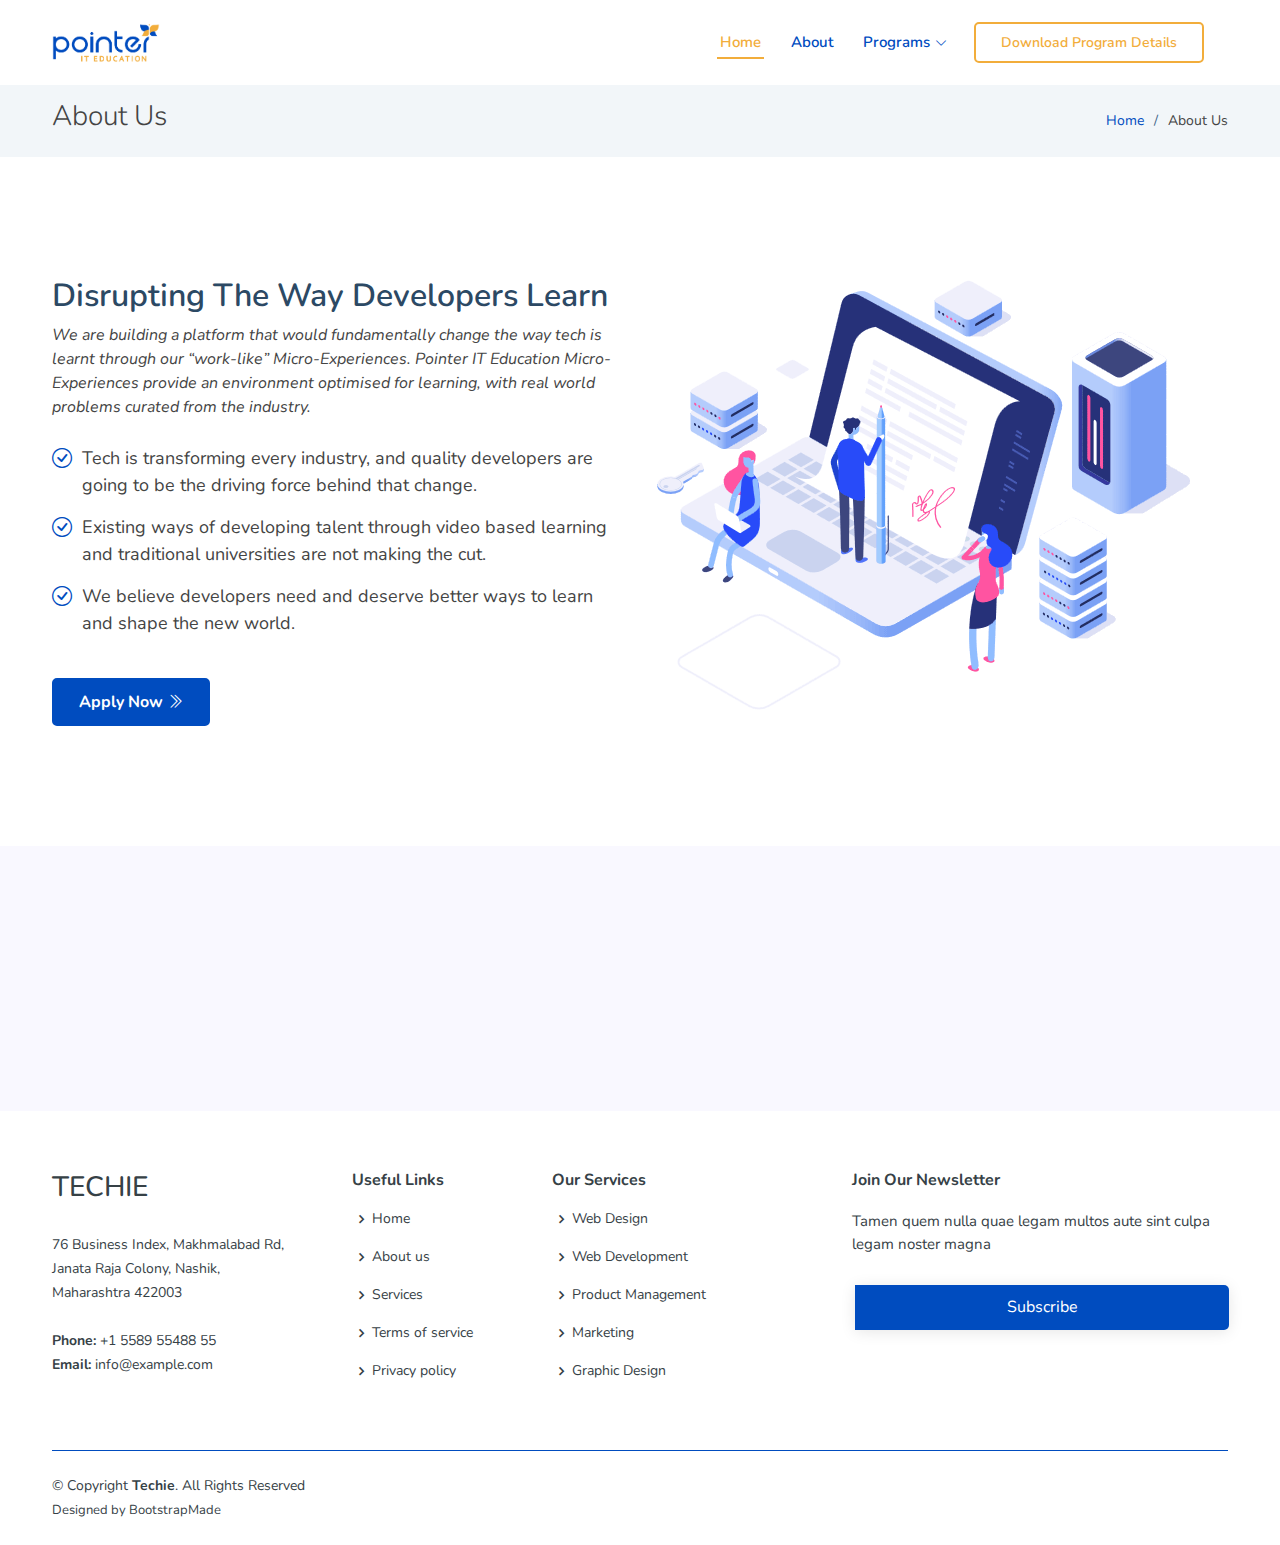
==== about-us.html @ d1e61c6b "010424" ====
<!DOCTYPE html>
<html lang="en">

<head>
  <meta charset="utf-8">
  <meta content="width=device-width, initial-scale=1.0" name="viewport">

  <title>Inner Page - Techie Bootstrap Template</title>
  <meta content="" name="description">
  <meta content="" name="keywords">

  <!-- Favicons -->
  <link href="assets/img/favicon.png" rel="icon">
  <link href="assets/img/apple-touch-icon.png" rel="apple-touch-icon">

  <!-- Google Fonts -->
  <link
    href="https://fonts.googleapis.com/css?family=Open+Sans:300,300i,400,400i,600,600i,700,700i|Roboto:300,300i,400,400i,500,500i,600,600i,700,700i|Poppins:300,300i,400,400i,500,500i,600,600i,700,700i"
    rel="stylesheet">

  <!-- Vendor CSS Files -->
  <link href="assets/vendor/aos/aos.css" rel="stylesheet">
  <link href="assets/vendor/bootstrap/css/bootstrap.min.css" rel="stylesheet">
  <link href="assets/vendor/bootstrap-icons/bootstrap-icons.css" rel="stylesheet">
  <link href="assets/vendor/boxicons/css/boxicons.min.css" rel="stylesheet">
  <link href="assets/vendor/glightbox/css/glightbox.min.css" rel="stylesheet">
  <link href="assets/vendor/swiper/swiper-bundle.min.css" rel="stylesheet">

  <!-- Template Main CSS File -->
  <link href="assets/css/style.css" rel="stylesheet">

  <!-- =======================================================
  * Template Name: Techie
  * Template URL: https://bootstrapmade.com/techie-free-skin-bootstrap-3/
  * Updated: Mar 17 2024 with Bootstrap v5.3.3
  * Author: BootstrapMade.com
  * License: https://bootstrapmade.com/license/
  ======================================================== -->
</head>

<body>

  <!-- ======= Header ======= -->
  <header id="header" class="fixed-top header-inner-pages">
    <div class="container d-flex align-items-center justify-content-between">
      <h1 class="logo"><a href="index.html"><img src="assets/img/Logo_Tag.png" alt="logo"></a></h1>
      <!-- Uncomment below if you prefer to use an image logo -->
      <!-- <a href="index.html" class="logo"><img src="assets/img/logo.png" alt="" class="img-fluid"></a>-->

      <nav id="navbar" class="navbar">
        <ul>
          <li><a class="nav-link active" href="#hero">Home</a></li>
          <li><a class="nav-link" href="about-us.html">About</a></li>
          <li class="dropdown"><a href="#"><span>Programs</span> <i class="bi bi-chevron-down"></i></a>
            <ul>
              <li><a href="full-stack-development.html">Full Stack Development</a></li>
              <li><a href="digital-marketing.html">Digital Marketing</a></li>
            </ul>
          </li>

          <li><a class="getstarted" href="">Download Program Details</a></li>
          <li><a class="apply-now" onclick="openPopup()">Apply Now <i class="bi-chevron-double-right"></i></a></li>
        </ul>
        <i class="bi bi-list mobile-nav-toggle"></i>
      </nav><!-- .navbar -->

    </div>
  </header><!-- End Header -->

  <main id="main">

    <!-- ======= Breadcrumbs ======= -->
    <section class="breadcrumbs">
      <div class="container">

        <div class="d-flex justify-content-between align-items-center">
          <h2>About Us</h2>
          <ol>
            <li><a href="index.html">Home</a></li>
            <li>About Us</li>
          </ol>
        </div>

      </div>
    </section><!-- End Breadcrumbs -->

    <!-- ======= About Section ======= -->
    <section id="about" class="about">
      <div class="container">

        <div class="row">
          <div class="col-lg-6 order-1 order-lg-2" data-aos="zoom-in" data-aos-delay="150">
            <img src="assets/img/hero-img.png" class="img-fluid" alt="">
          </div>
          <div class="col-lg-6 pt-4 pt-lg-0 order-2 order-lg-1 content" data-aos="fade-right">
            <h3>Disrupting The Way
              Developers Learn</h3>
            <p class="fst-italic">
              We are building a platform that would fundamentally change the way tech is learnt through our “work-like”
              Micro-Experiences. Pointer IT Education Micro-Experiences provide an environment optimised for learning,
              with real world
              problems curated from the industry.
            </p>
            <ul>
              <li><i class="bi bi-check-circle"></i> Tech is transforming every industry, and quality developers are
                going to be the driving force behind that change.</li>
              <li><i class="bi bi-check-circle"></i> Existing ways of developing talent through video based learning and
                traditional universities are not making the cut.</li>
              <li><i class="bi bi-check-circle"></i> We believe developers need and deserve better ways to learn and
                shape the new world.</li>
            </ul>
            <a class="apply-now inner-page" onclick="openPopup()">Apply Now <i class="bi-chevron-double-right"></i></a>
          </div>
        </div>

      </div>
    </section><!-- End About Section -->

    <!-- ======= Counts Section ======= -->
    <section id="counts" class="counts section-bg">
      <div class="container" data-aos="fade-up">

        <div class="row gy-4">

          <div class="col-lg-3 col-md-6">
            <div class="count-box">
              <i class="bi bi-emoji-smile"></i>
              <div>
                <span data-purecounter-start="0" data-purecounter-end="232" data-purecounter-duration="1"
                  class="purecounter"></span>
                <p>Happy Clients</p>
              </div>
            </div>
          </div>

          <div class="col-lg-3 col-md-6">
            <div class="count-box">
              <i class="bi bi-journal-richtext"></i>
              <div>
                <span data-purecounter-start="0" data-purecounter-end="20" data-purecounter-duration="1"
                  class="purecounter"></span>
                <p>Skilling Exercises</p>
              </div>
            </div>
          </div>

          <div class="col-lg-3 col-md-6">
            <div class="count-box">
              <i class="bi bi-list-check"></i>
              <div>
                <span data-purecounter-start="0" data-purecounter-end="03" data-purecounter-duration="1"
                  class="purecounter"></span>
                <p>Work Like Projects</p>
              </div>
            </div>
          </div>

          <div class="col-lg-3 col-md-6">
            <div class="count-box">
              <i class="bx bx-shape-square"></i>
              <div>
                <span data-purecounter-start="0" data-purecounter-end="01" data-purecounter-duration="1"
                  class="purecounter"></span>
                <p>Full Stack Project</p>
              </div>
            </div>
          </div>

        </div>

      </div>
    </section><!-- End Counts Section -->

  </main><!-- End #main -->

  <!-- ======= Footer ======= -->
  <footer id="footer">

    <div class="footer-top">
      <div class="container">
        <div class="row">

          <div class="col-lg-3 col-md-6 footer-contact">
            <h3>Techie</h3>
            <p>
              76 Business Index, Makhmalabad Rd, <br>
              Janata Raja Colony, Nashik, <br>
              Maharashtra 422003 <br><br>
              <strong>Phone:</strong> +1 5589 55488 55<br>
              <strong>Email:</strong> info@example.com<br>
            </p>
          </div>

          <div class="col-lg-2 col-md-6 footer-links">
            <h4>Useful Links</h4>
            <ul>
              <li><i class="bx bx-chevron-right"></i> <a href="#">Home</a></li>
              <li><i class="bx bx-chevron-right"></i> <a href="#">About us</a></li>
              <li><i class="bx bx-chevron-right"></i> <a href="#">Services</a></li>
              <li><i class="bx bx-chevron-right"></i> <a href="#">Terms of service</a></li>
              <li><i class="bx bx-chevron-right"></i> <a href="#">Privacy policy</a></li>
            </ul>
          </div>

          <div class="col-lg-3 col-md-6 footer-links">
            <h4>Our Services</h4>
            <ul>
              <li><i class="bx bx-chevron-right"></i> <a href="#">Web Design</a></li>
              <li><i class="bx bx-chevron-right"></i> <a href="#">Web Development</a></li>
              <li><i class="bx bx-chevron-right"></i> <a href="#">Product Management</a></li>
              <li><i class="bx bx-chevron-right"></i> <a href="#">Marketing</a></li>
              <li><i class="bx bx-chevron-right"></i> <a href="#">Graphic Design</a></li>
            </ul>
          </div>

          <div class="col-lg-4 col-md-6 footer-newsletter">
            <h4>Join Our Newsletter</h4>
            <p>Tamen quem nulla quae legam multos aute sint culpa legam noster magna</p>
            <form action="" method="post">
              <input type="email" name="email"><input type="submit" value="Subscribe">
            </form>
          </div>

        </div>
      </div>
    </div>

    <div class="container">

      <div class="copyright-wrap d-md-flex py-4">
        <div class="me-md-auto text-center text-md-start">
          <div class="copyright">
            &copy; Copyright <strong><span>Techie</span></strong>. All Rights Reserved
          </div>
          <div class="credits">
            <!-- All the links in the footer should remain intact. -->
            <!-- You can delete the links only if you purchased the pro version. -->
            <!-- Licensing information: https://bootstrapmade.com/license/ -->
            <!-- Purchase the pro version with working PHP/AJAX contact form: https://bootstrapmade.com/techie-free-skin-bootstrap-3/ -->
            Designed by <a href="https://bootstrapmade.com/">BootstrapMade</a>
          </div>
        </div>
        <div class="social-links text-center text-md-right pt-3 pt-md-0">
          <a href="#" class="twitter"><i class="bx bxl-twitter"></i></a>
          <a href="#" class="facebook"><i class="bx bxl-facebook"></i></a>
          <a href="#" class="instagram"><i class="bx bxl-instagram"></i></a>
          <a href="#" class="google-plus"><i class="bx bxl-skype"></i></a>
          <a href="#" class="linkedin"><i class="bx bxl-linkedin"></i></a>
        </div>
      </div>

    </div>
  </footer><!-- End Footer -->

  <a href="#" class="back-to-top d-flex align-items-center justify-content-center"><i
      class="bi bi-arrow-up-short"></i></a>
  <div id="preloader"></div>
  <!-- Modal -->
  <div class="popup-overlay" id="popupOverlay">
    <div class="signup-content">
      <div class="signup-image">
        <figure><img src="assets/img/3-steps.jpg" alt="3-steps register"></figure>
        <!-- <a href="#" class="signup-image-link">I am already member</a> -->
      </div>
      <div class="signup-form">
        <i class="bx bx-x" onclick="closePopup()"></i>
        <h2 class="form-title">Apply Now​​​​​​</h2>
        <form method="POST" class="register-form" id="register-form">
          <div class="form-group">
            <label for="name"><i class="bx bx-user"></i></label>
            <input type="text" name="name" id="name" placeholder="Your Name" />
          </div>
          <div class="form-group">
            <label for="email"><i class="bx bx-mail-send"></i></label>
            <input type="email" name="email" id="email" placeholder="Your Email" />
          </div>
          <div class="form-group">
            <label for="phone"><i class="bx bxs-phone"></i></label>
            <input type="tel" name="phone" id="phone" placeholder="Your Phone" />
          </div>
          <!-- <div class="form-group">
          <input type="checkbox" name="agree-term" id="agree-term" class="agree-term" />
          <label for="agree-term" class="label-agree-term"><span><span></span></span>I agree all statements in <a
              href="#" class="term-service">Terms of service</a></label>
        </div> -->
          <div class="form-group form-button">
            <input type="submit" name="signup" id="signup" class="form-submit" value="Register" />
          </div>
        </form>
      </div>

    </div>

  </div>
  <!-- Vendor JS Files -->
  <script src="assets/vendor/purecounter/purecounter_vanilla.js"></script>
  <script src="assets/vendor/aos/aos.js"></script>
  <script src="assets/vendor/bootstrap/js/bootstrap.bundle.min.js"></script>
  <!-- <script src="assets/vendor/glightbox/js/glightbox.min.js"></script> -->
  <!-- <script src="assets/vendor/isotope-layout/isotope.pkgd.min.js"></script> -->
  <!-- <script src="assets/vendor/swiper/swiper-bundle.min.js"></script> -->
  <script src="assets/vendor/php-email-form/validate.js"></script>
  <!-- Template Main JS File -->
  <script src="assets/js/main.js"></script>

</body>

</html>
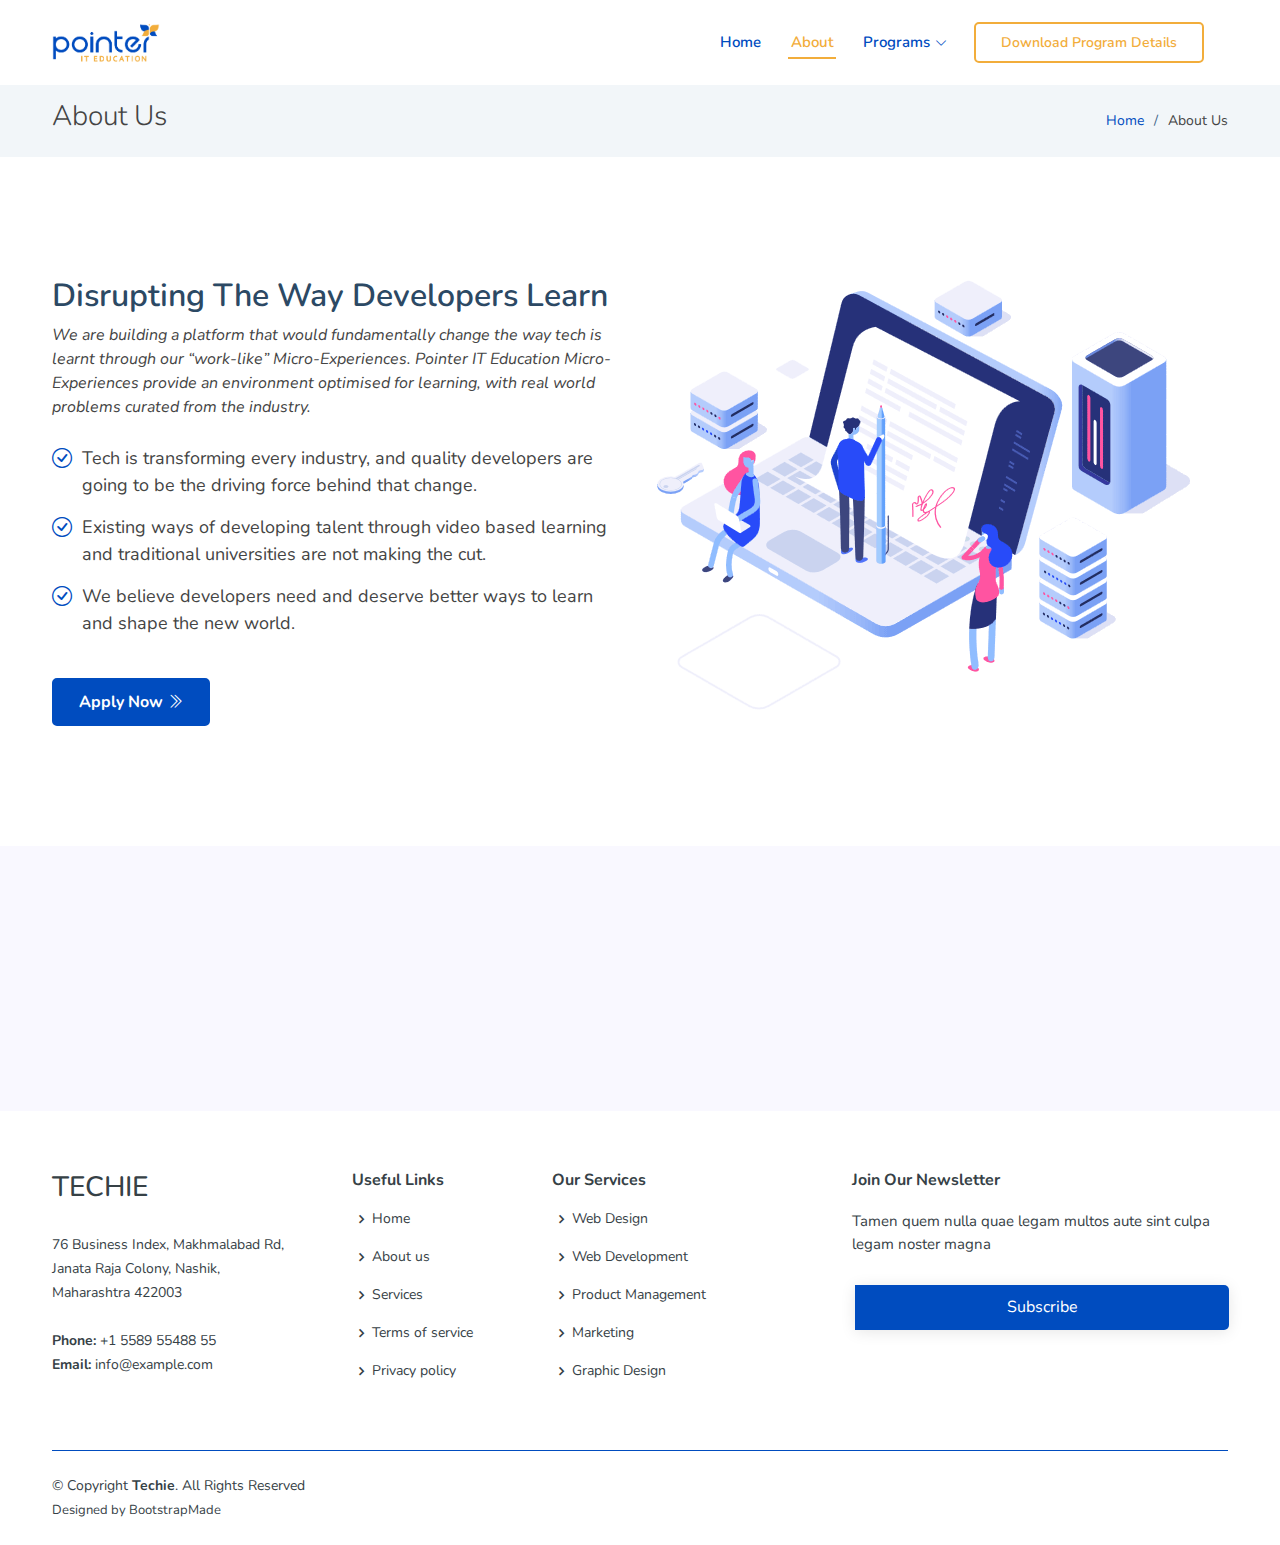
==== commit 60946f98: "010424" ====
--- a/about-us.html
+++ b/about-us.html
@@ -49,8 +49,8 @@
 
       <nav id="navbar" class="navbar">
         <ul>
-          <li><a class="nav-link active" href="#hero">Home</a></li>
-          <li><a class="nav-link" href="about-us.html">About</a></li>
+          <li><a class="nav-link " href="index.html">Home</a></li>
+          <li><a class="nav-link active" href="about-us.html">About</a></li>
           <li class="dropdown"><a href="#"><span>Programs</span> <i class="bi bi-chevron-down"></i></a>
             <ul>
               <li><a href="full-stack-development.html">Full Stack Development</a></li>
--- a/assets/css/style.css
+++ b/assets/css/style.css
@@ -3029,7 +3029,6 @@
 
 .program-list-index{
   padding: 20px 20px 10px;
-  background-color: #004cbf;
 }
 
 .program-list-index ul{
@@ -3042,10 +3041,10 @@
 }
 
 .program-list-index ul li {
-  padding: 5px 0 15px 30px;
+  padding: 0 0 15px 30px;
   position: relative;
   margin: 0;
-  color: #fff;
+  color: #004cbf;
   list-style: none;
   font-weight: 600;
   max-width: 90%;
@@ -3054,7 +3053,7 @@
 .program-list-index ul li::before {
   position: absolute;
   left: 0;
-  color: #fff;
+  color: #004cbf;
   content: "\f26b";
   font-family: bootstrap-icons;
   top: 0;
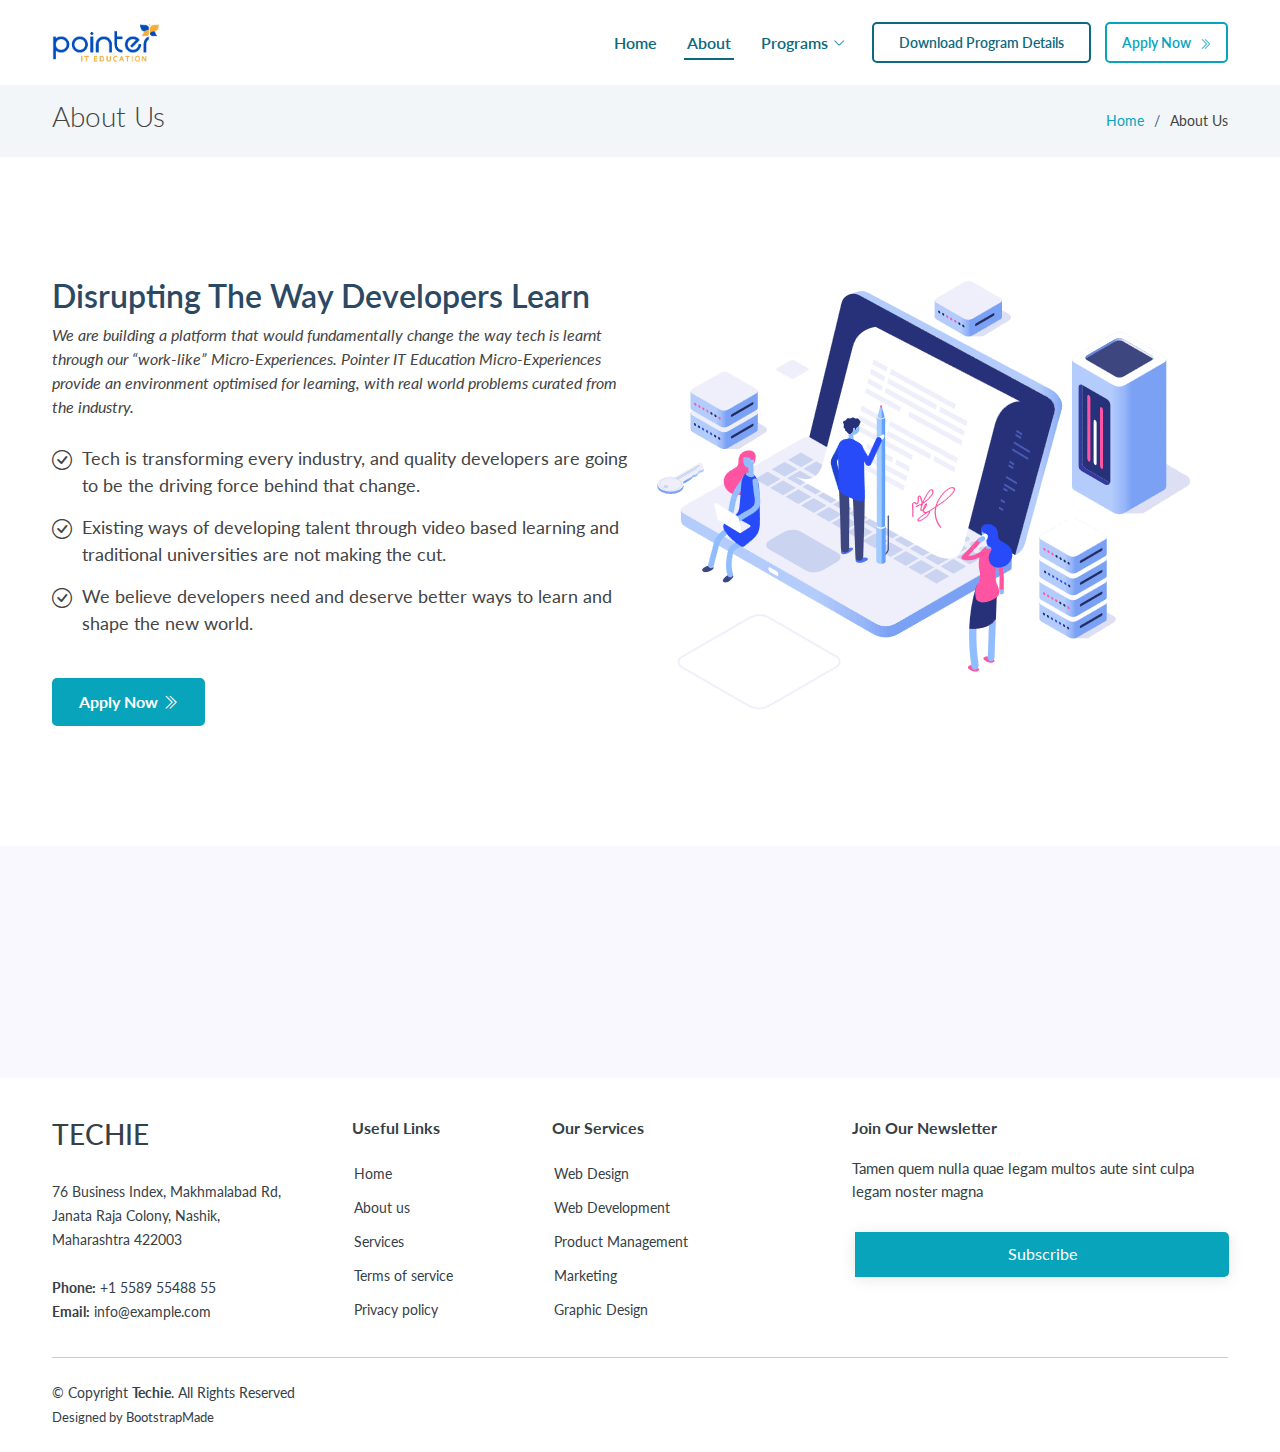
==== commit 05c10c94: "optimization" ====
--- a/about-us.html
+++ b/about-us.html
@@ -4,38 +4,21 @@
 <head>
   <meta charset="utf-8">
   <meta content="width=device-width, initial-scale=1.0" name="viewport">
-
-  <title>Inner Page - Techie Bootstrap Template</title>
+  <title>Growapse Digital Growth Company - Training Development</title>
   <meta content="" name="description">
   <meta content="" name="keywords">
-
   <!-- Favicons -->
   <link href="assets/img/favicon.png" rel="icon">
   <link href="assets/img/apple-touch-icon.png" rel="apple-touch-icon">
 
-  <!-- Google Fonts -->
-  <link
-    href="https://fonts.googleapis.com/css?family=Open+Sans:300,300i,400,400i,600,600i,700,700i|Roboto:300,300i,400,400i,500,500i,600,600i,700,700i|Poppins:300,300i,400,400i,500,500i,600,600i,700,700i"
-    rel="stylesheet">
-
   <!-- Vendor CSS Files -->
-  <link href="assets/vendor/aos/aos.css" rel="stylesheet">
-  <link href="assets/vendor/bootstrap/css/bootstrap.min.css" rel="stylesheet">
-  <link href="assets/vendor/bootstrap-icons/bootstrap-icons.css" rel="stylesheet">
-  <link href="assets/vendor/boxicons/css/boxicons.min.css" rel="stylesheet">
-  <link href="assets/vendor/glightbox/css/glightbox.min.css" rel="stylesheet">
-  <link href="assets/vendor/swiper/swiper-bundle.min.css" rel="stylesheet">
-
+  <link href="assets/css/aos.css" rel="stylesheet">
+  <link href="assets/css/bootstrap.min.css" rel="stylesheet">
+  <link href="assets/css/bootstrap-icons.min.css" rel="stylesheet">
+
+  <link href="assets/css/swiper-bundle.min.css" rel="stylesheet">
   <!-- Template Main CSS File -->
   <link href="assets/css/style.css" rel="stylesheet">
-
-  <!-- =======================================================
-  * Template Name: Techie
-  * Template URL: https://bootstrapmade.com/techie-free-skin-bootstrap-3/
-  * Updated: Mar 17 2024 with Bootstrap v5.3.3
-  * Author: BootstrapMade.com
-  * License: https://bootstrapmade.com/license/
-  ======================================================== -->
 </head>
 
 <body>
@@ -51,7 +34,7 @@
         <ul>
           <li><a class="nav-link " href="index.html">Home</a></li>
           <li><a class="nav-link active" href="about-us.html">About</a></li>
-          <li class="dropdown"><a href="#"><span>Programs</span> <i class="bi bi-chevron-down"></i></a>
+          <li class="dropdown"><a><span>Programs</span> <i class="bi bi-chevron-down"></i></a>
             <ul>
               <li><a href="full-stack-development.html">Full Stack Development</a></li>
               <li><a href="digital-marketing.html">Digital Marketing</a></li>
@@ -293,13 +276,9 @@
 
   </div>
   <!-- Vendor JS Files -->
-  <script src="assets/vendor/purecounter/purecounter_vanilla.js"></script>
-  <script src="assets/vendor/aos/aos.js"></script>
-  <script src="assets/vendor/bootstrap/js/bootstrap.bundle.min.js"></script>
-  <!-- <script src="assets/vendor/glightbox/js/glightbox.min.js"></script> -->
-  <!-- <script src="assets/vendor/isotope-layout/isotope.pkgd.min.js"></script> -->
-  <!-- <script src="assets/vendor/swiper/swiper-bundle.min.js"></script> -->
-  <script src="assets/vendor/php-email-form/validate.js"></script>
+  <script src="assets/js/aos.js"></script>
+  <script src="assets/js/bootstrap.bundle.min.js"></script>
+  <script src="assets/js/swiper-bundle.min.js"></script>
   <!-- Template Main JS File -->
   <script src="assets/js/main.js"></script>
 
